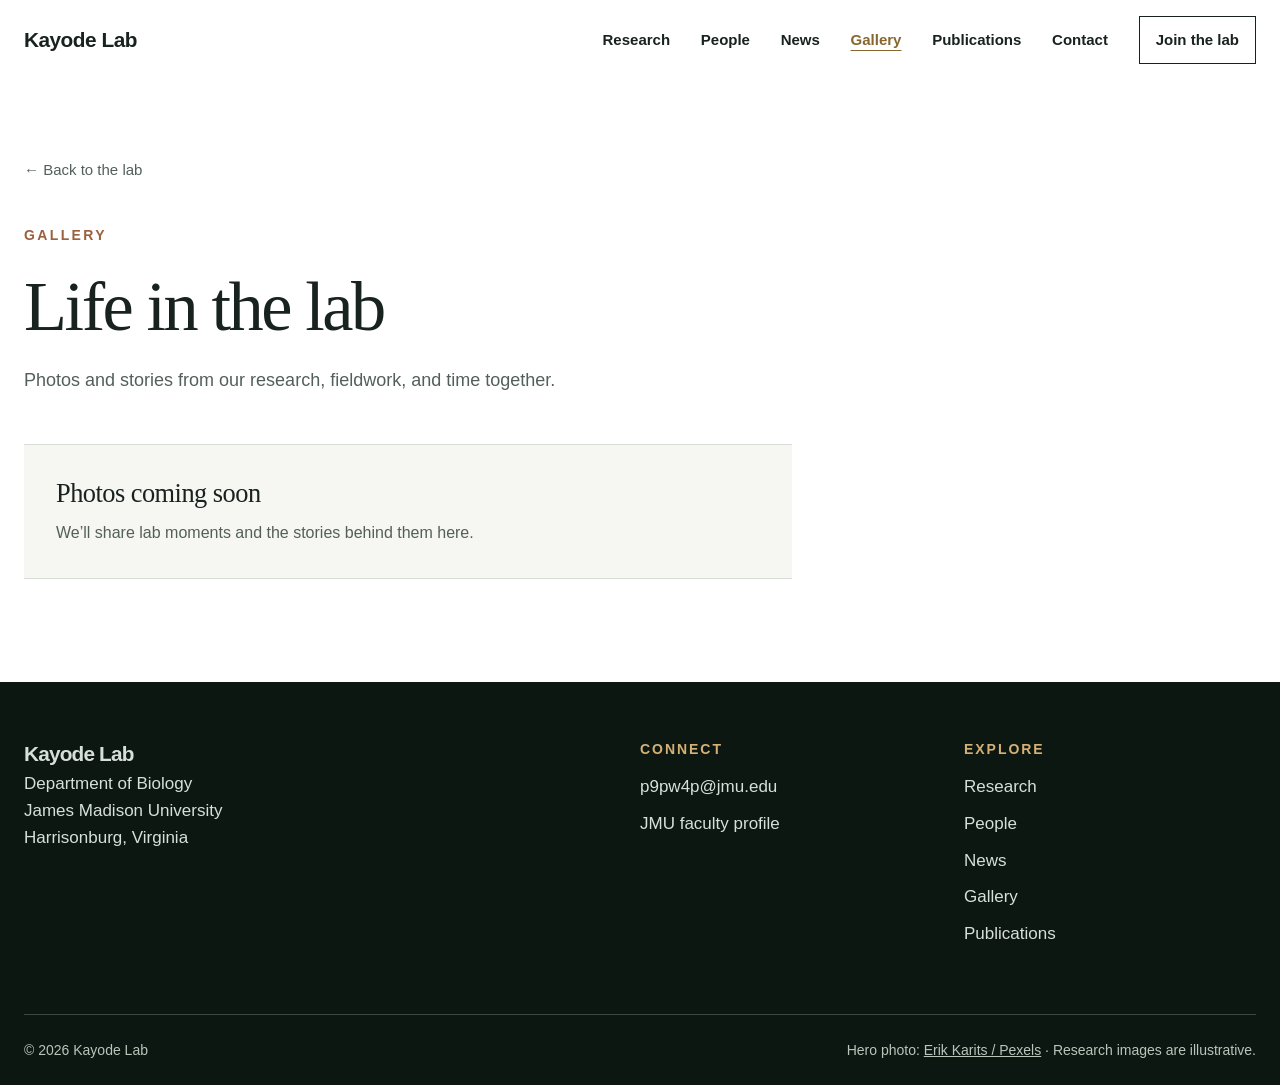
==== gallery.html @ eef9dad8 "Update members, gallery, news archive and header." ====
<!doctype html>
<html lang="en">
<head>
  <meta charset="utf-8">
  <meta name="viewport" content="width=device-width, initial-scale=1">
  <meta name="theme-color" content="#18221f">
  <meta name="description" content="Photos and stories from Kayode Lab at James Madison University: lab life, research, fieldwork, and shared milestones.">
  <title>Gallery | Kayode Lab</title>
  <link rel="stylesheet" href="styles.css?v=20261001-v5">
  <script src="news-data.js?v=20261001-v5" defer></script>
  <script src="script.js?v=20261001-v5" defer></script>
</head>
<body class="gallery-page">
  <a class="skip-link" href="#main">Skip to content</a>
  <header class="site-header" id="top">
    <div class="header-inner wrap">
      <a class="wordmark" href="index.html" aria-label="Kayode Lab, home"><span class="wordmark-name">Kayode</span> <span class="wordmark-lab">Lab</span></a>
      <button class="menu-toggle" type="button" aria-expanded="false" aria-controls="primary-nav" aria-label="Open menu"><span></span><span></span><span></span></button>
      <nav id="primary-nav" class="primary-nav" aria-label="Main navigation">
        <a href="index.html#research">Research</a>
        <a href="index.html#people">People</a>
        <a href="index.html#news">News</a>
        <a href="gallery.html" aria-current="page">Gallery</a>
        <a href="https://scholar.google.com/citations?hl=en&amp;user=4zWHbgIAAAAJ" target="_blank" rel="noopener noreferrer">Publications</a>
        <a href="index.html#contact">Contact</a>
        <a class="nav-join" href="index.html#join">Join the lab</a>
      </nav>
    </div>
  </header>
  <main id="main" class="gallery-main">
    <div class="wrap">
      <header class="gallery-intro">
        <a class="gallery-back" href="index.html">← Back to the lab</a>
        <p class="section-label">Gallery</p>
        <h1>Life in the lab</h1>
        <p class="gallery-intro-copy">Photos and stories from our research, fieldwork, and time together.</p>
      </header>
      <div class="gallery-empty">
        <h2>Photos coming soon</h2>
        <p>We’ll share lab moments and the stories behind them here.</p>
      </div>
      <!-- Add photo stories here using GALLERY_GUIDE.txt. Remove gallery-empty when adding the first story. -->
      <div class="gallery-grid"></div>
    </div>
    <dialog class="gallery-dialog" aria-label="Enlarged lab photograph">
      <button class="gallery-close" type="button" aria-label="Close enlarged photograph">Close <span aria-hidden="true">×</span></button>
      <img class="gallery-enlarged" alt="">
      <p class="gallery-enlarged-caption"></p>
    </dialog>
  </main>
  <footer class="site-footer" id="contact">
    <div class="wrap footer-grid"><div><a class="footer-brand" href="index.html">Kayode Lab</a><p>Department of Biology<br>James Madison University<br>Harrisonburg, Virginia</p></div><div><p class="footer-heading">Connect</p><a href="mailto:p9pw4p@jmu.edu">p9pw4p@jmu.edu</a><a href="https://www.jmu.edu/biology/people/current-people/faculty/faculty-kayode.shtml" target="_blank" rel="noopener noreferrer">JMU faculty profile</a></div><div><p class="footer-heading">Explore</p><a href="index.html#research">Research</a><a href="index.html#people">People</a><a href="index.html#news">News</a><a href="gallery.html">Gallery</a><a href="https://scholar.google.com/citations?hl=en&amp;user=4zWHbgIAAAAJ" target="_blank" rel="noopener noreferrer">Publications</a></div></div>
    <div class="wrap footer-bottom"><span>© 2026 Kayode Lab</span><span>Hero photo: <a href="https://www.pexels.com/photo/a-mosquito-on-a-leaf-10389982/" target="_blank" rel="noopener noreferrer">Erik Karits / Pexels</a> · Research images are illustrative.</span></div>
  </footer>
</body>
</html>
---- styles.css ----
:root{--paper:#f6f6f2;--white:#fff;--ink:#18221f;--secondary:#53605a;--line:#d7ddd7;--accent:#9b603d;--gold:#d5b176;--gold-ink:#87662f;--dark:#16231d;scroll-behavior:smooth}
*,*::before,*::after{box-sizing:border-box}
html{scroll-padding-top:5rem}
body{margin:0;color:var(--ink);background:var(--paper);font-family:Arial,Helvetica,sans-serif;font-size:1.0625rem;line-height:1.55}
a{color:inherit}
button{font:inherit}
img{max-width:100%;display:block}
em{font-style:italic}
:focus-visible{outline:3px solid #b1744e;outline-offset:4px}
.wrap{width:min(100% - 3rem,1240px);margin-inline:auto}
.skip-link{position:absolute;top:-5rem;left:1rem;padding:.7rem 1rem;background:var(--white);z-index:100}
.skip-link:focus{top:1rem}
.site-header{background:var(--white);position:relative;z-index:10}
.header-inner{min-height:5rem;display:flex;justify-content:space-between;align-items:center;gap:2rem}
.wordmark{display:inline-flex;align-items:baseline;gap:.35rem;text-decoration:none;white-space:nowrap}
.wordmark-name,.wordmark-lab{font:600 1.3rem/1.2 Arial,Helvetica,sans-serif;letter-spacing:-.025em;color:var(--ink)}
.primary-nav{display:flex;align-items:center;gap:clamp(1rem,2.4vw,2rem)}
.primary-nav a{text-decoration:none;font-size:.9375rem;font-weight:700;padding:.5rem 0}
.primary-nav a:hover,.site-footer a:hover{text-decoration:underline;text-underline-offset:.35em}
.primary-nav .nav-join{border:1px solid var(--ink);padding:.7rem 1rem;white-space:nowrap}
.menu-toggle{display:none}
.hero{min-height:37rem;position:relative;isolation:isolate;overflow:hidden;background:var(--dark);color:#fff;display:flex;align-items:center}
.hero::before{content:"";position:absolute;top:0;right:0;bottom:0;width:49%;z-index:-2;background:url("assets/mosquito-pexels.jpg") center 48%/cover no-repeat;transform:scaleX(-1)}
.hero::after{content:"";position:absolute;inset:0;z-index:-1;background:linear-gradient(90deg,#16231d 0%,#16231d 47%,rgba(22,35,29,.44) 74%,rgba(22,35,29,.08) 100%)}
.hero-inner{padding-block:5.5rem}
.eyebrow,.section-label{margin:0 0 1.3rem;text-transform:uppercase;letter-spacing:.17em;font-size:.875rem;font-weight:700}
.eyebrow{color:var(--gold)}
h1,h2,h3,p{margin-top:0}
h1,h2{font-family:Georgia,'Times New Roman',serif;font-weight:400;letter-spacing:-.045em}
h1{font-size:clamp(3rem,4.7vw,4.75rem);line-height:1.09;max-width:38rem;margin-bottom:1.65rem}
.hero-statement{font:italic 400 clamp(1.2rem,1.7vw,1.5rem)/1.45 Georgia,'Times New Roman',serif;max-width:36rem;margin-bottom:2.1rem}
.text-link{display:inline-flex;align-items:center;gap:.5rem;text-decoration:none;border-bottom:1px solid currentColor;padding-bottom:.45rem;font-size:.9rem;text-transform:uppercase;letter-spacing:.09em;font-weight:700}
.text-link.light{color:#fff;border-color:var(--gold)}
.text-link:hover{gap:.85rem}
.section-pad{padding-block:clamp(4.5rem,8vw,7rem)}
.section-label{color:var(--accent)}
h2{font-size:clamp(2.15rem,4vw,3.6rem);line-height:1.15;margin-bottom:0}
.perspective{background:var(--white)}
.perspective-grid{display:grid;grid-template-columns:1.25fr .75fr;gap:clamp(3rem,7vw,8rem)}
.perspective-copy{font-size:1.125rem;line-height:1.7;color:var(--secondary);margin:3rem 0 0}
.research{background:var(--paper)}
.section-heading{display:flex;justify-content:space-between;align-items:end;gap:2rem;margin-bottom:2.4rem}
.section-heading>p{max-width:18rem;margin:0;color:var(--secondary);line-height:1.6}
.research-list{border-top:1px solid var(--line)}
.research-item{display:grid;grid-template-columns:minmax(0,1fr) 10.5rem;gap:clamp(1.5rem,4vw,4rem);align-items:center;border-bottom:1px solid var(--line);padding:1.35rem 0}
.research-image{display:block;width:100%;height:7.2rem;object-fit:cover;background:#dbe2da}
.research-copy{display:grid;grid-template-columns:2.7rem minmax(12rem,18rem) minmax(0,1fr);gap:clamp(1rem,2.6vw,2.5rem);align-items:baseline}
.number{color:var(--gold-ink);font-size:.9375rem;font-weight:700}
.research-item h3{font:400 clamp(1.6rem,2.35vw,2.05rem)/1.2 Georgia,'Times New Roman',serif;letter-spacing:-.025em;margin:0}
.research-item p{font-size:1.125rem;color:var(--secondary);line-height:1.65;max-width:36rem;margin:0}
.join-section .section-label{color:var(--gold)}
.people{background:var(--white)}
.people-intro{display:block}
.pi-detail{display:grid;grid-template-columns:clamp(9rem,16vw,12rem) minmax(0,1fr);gap:2rem;align-items:start;border-bottom:1px solid var(--line);padding:0 0 2rem;margin-top:2rem}
.pi-photo{display:block;width:100%;height:auto;aspect-ratio:750/932;object-fit:cover;object-position:center top;background:#e0e6e0}
.pi-detail h3{font:400 1.75rem Georgia,'Times New Roman',serif;line-height:1.25;margin:0 0 .75rem}
.pi-detail p{line-height:1.6;color:var(--secondary);margin:0 0 1.4rem}
/* Lab member profiles */
.member-links{display:flex;flex-wrap:wrap;align-items:center;gap:.8rem 1.5rem}
.member-links .text-link{font-size:.875rem;white-space:nowrap}
.student-section{margin-top:2.25rem}
.student-heading{font-size:.875rem;font-weight:700;letter-spacing:.14em;text-transform:uppercase;color:var(--gold-ink);margin:0 0 1.4rem}
.member-list{display:grid;grid-template-columns:repeat(2,minmax(0,1fr));gap:3rem}
.member-card{min-width:0;display:flex;flex-direction:column}
.member-overview{display:grid;grid-template-columns:9.5rem minmax(0,1fr);gap:1.5rem;align-items:start}
.member-photo{display:block;width:9.5rem;height:11.875rem;object-fit:cover;object-position:center center;background:#e0e6e0}
.member-card h3{font:400 1.75rem/1.2 Georgia,'Times New Roman',serif;letter-spacing:-.02em;margin:0 0 .45rem}
.member-role{color:var(--gold-ink);font-size:.875rem;font-weight:700;margin:0 0 .8rem}
.member-academic{font-size:1rem;color:var(--secondary);line-height:1.55;margin:0 0 .9rem}
.member-bio{font-size:1.0625rem;line-height:1.7;color:var(--secondary);margin:1.5rem 0}
.member-card .member-links{margin-top:auto;padding-top:.3rem}
.member-links .member-email{font-family:Arial,Helvetica,sans-serif;font-weight:400;letter-spacing:0;text-transform:none;white-space:normal;overflow-wrap:anywhere}
.news{background:#eaf0e9}
.news.section-pad{padding-block:clamp(4rem,6vw,5.5rem)}
.news h2{margin-bottom:2rem}
.news-list{border-top:1px solid #cbd7cc}
.news-item{display:grid;grid-template-columns:12rem minmax(0,1fr);gap:clamp(2rem,5vw,5rem);border-bottom:1px solid #cbd7cc;padding:2rem 0;max-width:64rem}
.news-meta{display:flex;flex-direction:column;gap:.35rem;color:var(--secondary);font-size:.85rem;line-height:1.4}
.news-year{color:var(--gold-ink);font-weight:700;font-size:1rem}
.news-story h3{font:400 clamp(1.5rem,2.4vw,2rem)/1.25 Georgia,'Times New Roman',serif;letter-spacing:-.025em;margin:0 0 .7rem}
.news-story p{color:var(--secondary);line-height:1.65;max-width:43rem;margin:0}
.publications{background:var(--paper)}
.paper-grid{display:grid;grid-template-columns:repeat(3,minmax(0,1fr));gap:2rem 1.5rem}
.paper-card{min-width:0;text-decoration:none;display:flex;flex-direction:column}
.paper-page{display:flex;flex:1;flex-direction:column;min-height:17.5rem;background:#fff;border:1px solid var(--line);padding:1.35rem 1.45rem;box-shadow:0 4px 12px #1a2c2210;transition:transform .2s ease,box-shadow .2s ease}
.paper-card:hover .paper-page{transform:translateY(-3px);box-shadow:0 11px 25px #1a2c221c}
.paper-masthead{display:block;min-height:2.55rem;font:700 1.55rem/1.05 Georgia,'Times New Roman',serif;letter-spacing:-.055em}
.paper-masthead.science{color:#9b2c2c}.paper-masthead.nejm{font-size:1.18rem;color:#31545b;letter-spacing:-.04em}.paper-masthead.nature{color:#273d38}.paper-masthead.malaria{color:#315c51}.paper-masthead.reports{color:#3b555a}.paper-masthead.plos{font-size:1.25rem;color:#276e78}.paper-masthead.ofid{font-size:1.25rem;color:#4d515f}.paper-masthead.plosone{color:#276e78}.paper-masthead.ijpara{font-size:1.14rem;color:#485f57}
.paper-rule{border-top:2px solid currentColor;opacity:.8;margin:.3rem 0 1.45rem}
.paper-kicker{font-size:.72rem;letter-spacing:.09em;text-transform:uppercase;color:var(--gold-ink);font-weight:700;margin-bottom:.8rem}
.paper-page strong{font:700 clamp(1.1rem,1.4vw,1.35rem)/1.3 Georgia,'Times New Roman',serif;letter-spacing:-.018em}
.paper-doi{font-size:.68rem;color:#6c7972;margin-top:auto;padding-top:1.5rem;overflow-wrap:anywhere}
.paper-meta{display:flex;justify-content:space-between;gap:1rem;padding:.75rem .1rem 0;font-size:.82rem;color:var(--secondary)}
.paper-meta span{color:var(--ink);font-weight:700;white-space:nowrap}
.publications .section-heading .text-link{flex-shrink:0}
.join-section{background:var(--dark);color:#fff}
.join-grid{display:grid;grid-template-columns:1fr .8fr;gap:clamp(3rem,7vw,8rem);align-items:start}
.join-path h3{font:400 1.55rem/1.25 Georgia,'Times New Roman',serif;color:#edca76;margin:0 0 .65rem}
.join-path+.join-path{border-top:1px solid #56655b;padding-top:1.5rem;margin-top:.2rem}
.join-grid p:not(.section-label){line-height:1.7;color:#d5dfd5;font-size:1.125rem;margin:0 0 1.8rem}
.outline-link{display:inline-flex;gap:.8rem;align-items:center;padding:.9rem 1.15rem;border:1px solid #e4ebe3;text-decoration:none;font-size:.9rem;text-transform:uppercase;letter-spacing:.08em;font-weight:700}
.outline-link:hover{background:#fff;color:var(--dark)}
.site-footer{background:#0d1712;color:#d6e0d8;padding:3.5rem 0 1.5rem}
.footer-grid{display:grid;grid-template-columns:2fr 1fr 1fr;gap:2rem}
.footer-brand{font-size:1.3rem;font-weight:700;letter-spacing:-.04em;text-decoration:none}
.footer-grid p{line-height:1.6}
.footer-heading{font-size:.875rem;letter-spacing:.14em;text-transform:uppercase;font-weight:700;color:var(--gold)}
.footer-grid a:not(.footer-brand){display:block;margin-bottom:.65rem;text-decoration:none}
.footer-bottom{display:flex;flex-wrap:wrap;justify-content:space-between;gap:1rem 2rem;border-top:1px solid #3b4841;padding-top:1.5rem;margin-top:3.5rem;font-size:.875rem;line-height:1.6;color:#b9c5bb}
@media(max-width:1100px){.research-copy{grid-template-columns:2.5rem minmax(0,1fr);gap:.35rem 1.5rem}.research-copy p{grid-column:2}.paper-grid{grid-template-columns:repeat(2,minmax(0,1fr))}}
@media(max-width:900px){.member-list{grid-template-columns:1fr;gap:2.5rem}.member-overview{grid-template-columns:8.5rem minmax(0,1fr)}}
@media(max-width:900px){.menu-toggle{display:flex;width:2.75rem;height:2.75rem;flex-direction:column;justify-content:center;gap:.32rem;border:0;background:transparent;padding:.5rem}.menu-toggle span{display:block;width:100%;height:2px;background:var(--ink)}.primary-nav{display:none;position:absolute;top:100%;left:0;right:0;background:var(--white);padding:1rem;border-top:1px solid var(--line);box-shadow:0 14px 18px #15231a20;flex-direction:column;align-items:stretch;gap:.2rem}.primary-nav.is-open{display:flex}.primary-nav a{font-size:1rem;padding:.75rem}.primary-nav .nav-join{margin-top:.5rem;text-align:center}}
@media(max-width:850px){.primary-nav{gap:1rem}.primary-nav a{font-size:.9rem}}
@media(max-width:700px){.wrap{width:min(100% - 2rem,1240px)}.header-inner{min-height:4.5rem}.menu-toggle{display:flex;width:2.75rem;height:2.75rem;flex-direction:column;justify-content:center;gap:.32rem;border:0;background:transparent;padding:.5rem}.menu-toggle span{display:block;width:100%;height:2px;background:var(--ink)}.primary-nav{display:none;position:absolute;top:100%;left:0;right:0;background:var(--white);padding:1rem;border-top:1px solid var(--line);box-shadow:0 14px 18px #15231a20;flex-direction:column;align-items:stretch;gap:.2rem}.primary-nav.is-open{display:flex}.primary-nav a{font-size:1rem;padding:.75rem}.primary-nav .nav-join{margin-top:.5rem;text-align:center}.hero{min-height:38rem}.hero::before{background-position:40% center}.hero::after{background:linear-gradient(90deg,rgba(9,20,16,.9),rgba(9,20,16,.68) 72%,rgba(9,20,16,.35))}.hero-inner{padding-block:5rem 4rem}h1{max-width:35rem;font-size:clamp(2.9rem,8.5vw,4rem)}.perspective-grid,.join-grid{grid-template-columns:1fr;gap:2rem}.perspective-copy{margin:0}.section-heading{display:block}.section-heading>p{margin-top:1rem;max-width:35rem}.research-item{grid-template-columns:minmax(0,1fr) 7rem;gap:1.25rem;align-items:center}.research-image{width:7rem;height:6rem}.research-copy{grid-template-columns:1fr;gap:.35rem}.research-copy p{grid-column:1;font-size:1rem;line-height:1.5}.research-item h3{font-size:1.45rem}.footer-grid{grid-template-columns:1fr 1fr}.footer-grid>div:first-child{grid-column:1/-1}}
@media(max-width:430px){h1{font-size:clamp(2.55rem,9vw,3rem)}.hero{min-height:40rem}.pi-detail{grid-template-columns:1fr}.pi-photo{max-width:12rem}.footer-grid{grid-template-columns:1fr}.footer-grid>div:first-child{grid-column:auto}.footer-bottom{flex-direction:column;gap:.5rem}}
@media(max-width:540px){.paper-grid{grid-template-columns:1fr;gap:1.6rem}.paper-page{min-height:15.5rem}.research-item{grid-template-columns:minmax(0,1fr) 5.8rem;gap:.9rem}.research-image{width:5.8rem;height:5.8rem}}
@media(max-width:540px){.news-item{grid-template-columns:1fr;gap:1rem;padding:1.5rem 0}.news-meta{flex-direction:row;gap:.7rem;align-items:baseline}}
@media(max-width:540px){.member-overview{grid-template-columns:6.5rem minmax(0,1fr);gap:1rem}.member-photo{width:6.5rem;height:8.125rem}.member-card h3{font-size:1.5rem}.member-bio{font-size:1rem}.student-section{margin-top:2.75rem}}
@media(max-width:700px){.publications .section-heading .text-link{margin-top:1.5rem}}
@media(max-width:700px){.hero::before{width:100%;opacity:.48}.hero::after{background:linear-gradient(90deg,rgba(22,35,29,.96),rgba(22,35,29,.78) 72%,rgba(22,35,29,.58))}}
@media(prefers-reduced-motion:reduce){:root{scroll-behavior:auto}}

/* Lab gallery */
.gallery-grid:not(:empty){display:grid;grid-template-columns:repeat(2,minmax(0,1fr));gap:3rem 2rem;margin-top:2.5rem}
.gallery-figure{min-width:0;margin:0}
.gallery-photo-button{display:block;width:100%;border:0;background:var(--paper);padding:0;cursor:zoom-in}
.gallery-photo-button img{display:block;width:100%;aspect-ratio:4/3;object-fit:cover}
.gallery-figure figcaption{color:var(--secondary);font-size:1rem;line-height:1.55;padding-top:.85rem}
.gallery-date{display:block;font-size:.8125rem;color:var(--gold-ink);font-weight:700;margin-bottom:.3rem}
.gallery-dialog{width:min(100% - 2rem,1100px);max-height:92vh;border:0;padding:3.5rem 1.5rem 1.5rem;color:var(--ink);background:var(--white)}
.gallery-dialog::backdrop{background:rgba(9,20,16,.8)}
.gallery-close{position:absolute;right:1.25rem;top:.65rem;display:flex;align-items:center;gap:.65rem;border:0;background:transparent;padding:.5rem;color:var(--ink);cursor:pointer;font-size:.9375rem}
.gallery-close span{font-size:1.6rem;line-height:1}
.gallery-enlarged{width:100%;max-height:70vh;object-fit:contain}
.gallery-enlarged-caption{font-size:1rem;color:var(--secondary);line-height:1.55;margin:1rem 0 0}
@media(max-width:900px){.gallery-grid:not(:empty){grid-template-columns:repeat(2,minmax(0,1fr))}}
@media(max-width:540px){.gallery-grid:not(:empty){grid-template-columns:1fr;gap:1.75rem}.gallery-dialog{padding-inline:1rem}}

.member-graduation{font-size:.9375rem;line-height:1.6;color:var(--secondary);margin:0}.member-graduation span{color:var(--ink)}

/* Dedicated Gallery page */
.primary-nav a[aria-current="page"]{color:var(--gold-ink);text-decoration:underline;text-underline-offset:.35em}
.gallery-page{background:var(--white)}
.gallery-main{padding:clamp(3rem,6vw,5rem) 0 clamp(4rem,8vw,7rem);min-height:60vh}
.gallery-back{display:inline-block;color:var(--secondary);font-size:.9375rem;text-decoration:none;margin-bottom:2.75rem}
.gallery-back:hover{text-decoration:underline;text-underline-offset:.25em}
.gallery-intro{max-width:48rem}
.gallery-intro h1{color:var(--ink);font:400 clamp(2.8rem,5.5vw,4.5rem)/1.1 Georgia,'Times New Roman',serif;letter-spacing:-.035em;margin:0 0 1.25rem;max-width:none}
.gallery-intro-copy{color:var(--secondary);font-size:1.125rem;line-height:1.7;margin:0;max-width:36rem}
.gallery-empty{padding:2rem;border-block:1px solid var(--line);background:var(--paper);margin-top:3rem;max-width:48rem}
.gallery-empty h2{font:400 1.65rem/1.25 Georgia,'Times New Roman',serif;letter-spacing:-.02em;margin:0 0 .65rem}
.gallery-empty p{color:var(--secondary);font-size:1rem;line-height:1.65;margin:0}
.gallery-story h2{font:400 clamp(1.5rem,2.4vw,1.9rem)/1.25 Georgia,'Times New Roman',serif;letter-spacing:-.02em;margin:.45rem 0 .65rem}
.gallery-story p{font-size:1.0625rem;line-height:1.7;color:var(--secondary);margin:0;max-width:34rem}
@media(max-width:540px){.gallery-main{padding-top:2.5rem}.gallery-back{margin-bottom:2rem}.gallery-empty{padding:1.5rem}.gallery-story p{font-size:1rem}}
@media(max-width:900px) and (min-width:541px){.member-photo{width:8.5rem;height:10.625rem}}

/* Homepage news link and complete archive. */
.news-archive-link{display:inline-block;margin-top:2rem}
.news-archive-main .news-list{margin-top:3rem}
.news-archive-main .news-item{max-width:none}
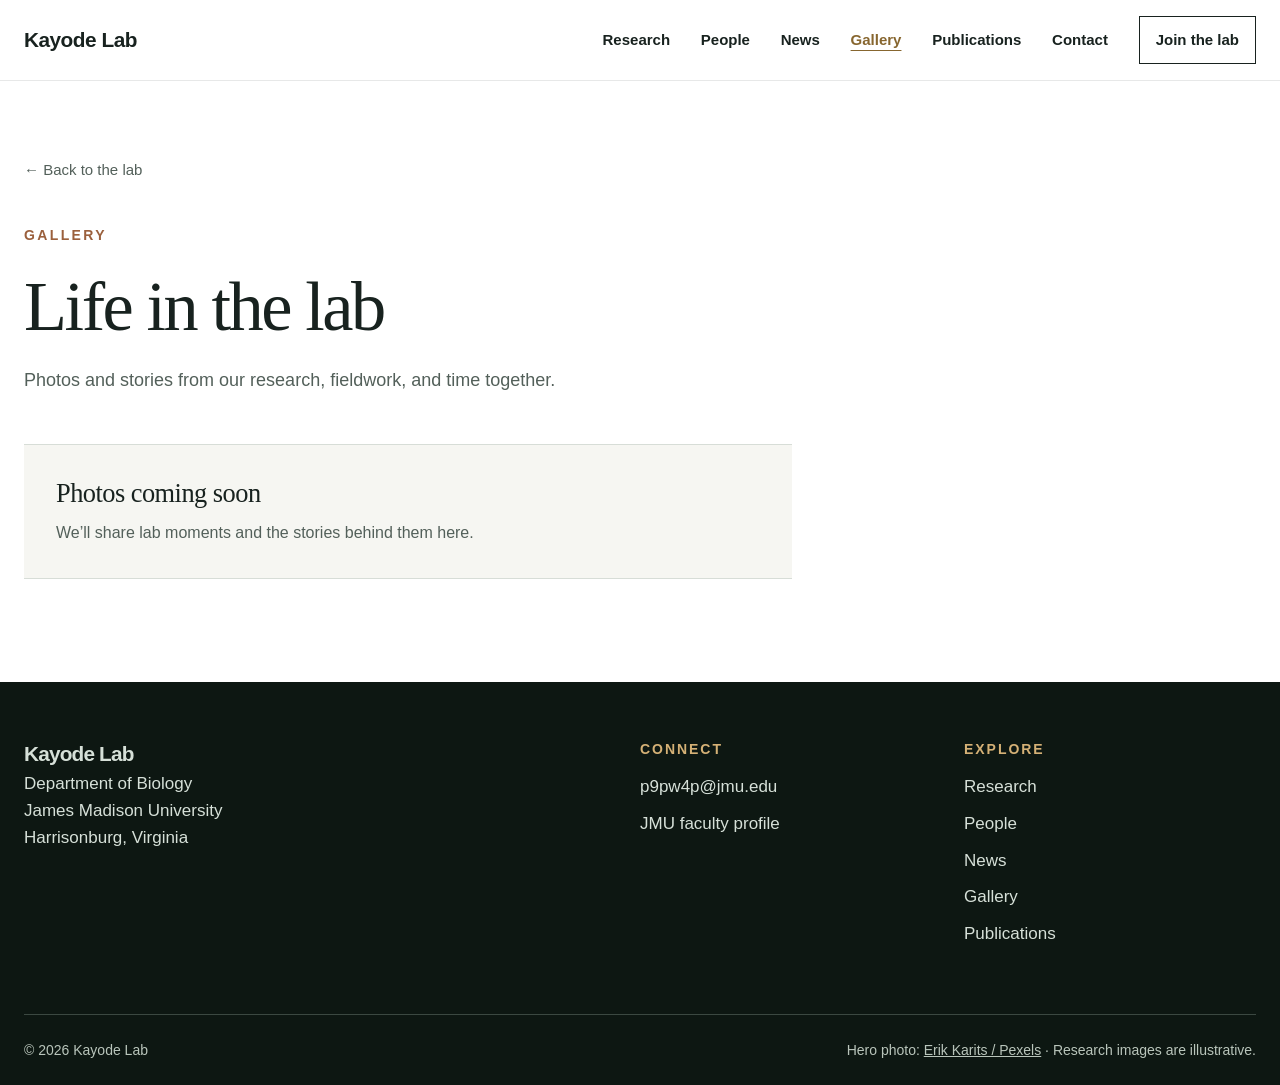
==== commit 6063ae5a: "Refresh fix and sticky head fix 2 attempt" ====
--- a/gallery.html
+++ b/gallery.html
@@ -6,9 +6,10 @@
   <meta name="theme-color" content="#18221f">
   <meta name="description" content="Photos and stories from Kayode Lab at James Madison University: lab life, research, fieldwork, and shared milestones.">
   <title>Gallery | Kayode Lab</title>
-  <link rel="stylesheet" href="styles.css?v=20261001-v5">
-  <script src="news-data.js?v=20261001-v5" defer></script>
-  <script src="script.js?v=20261001-v5" defer></script>
+  <script src="navigation.js?v=20261001-navigation2"></script>
+  <link rel="stylesheet" href="styles.css?v=20261001-navigation2">
+  <script src="cms-content.js?v=20261001-navigation2" defer></script>
+  <script src="script.js?v=20261001-navigation2" defer></script>
 </head>
 <body class="gallery-page">
   <a class="skip-link" href="#main">Skip to content</a>
--- a/styles.css
+++ b/styles.css
@@ -1,7 +1,7 @@
-:root{--paper:#f6f6f2;--white:#fff;--ink:#18221f;--secondary:#53605a;--line:#d7ddd7;--accent:#9b603d;--gold:#d5b176;--gold-ink:#87662f;--dark:#16231d;scroll-behavior:smooth}
+:root{--paper:#f6f6f2;--white:#fff;--ink:#18221f;--secondary:#53605a;--line:#d7ddd7;--accent:#9b603d;--gold:#d5b176;--gold-ink:#87662f;--dark:#16231d;--header-height:5rem;scroll-behavior:smooth}
 *,*::before,*::after{box-sizing:border-box}
-html{scroll-padding-top:5rem}
-body{margin:0;color:var(--ink);background:var(--paper);font-family:Arial,Helvetica,sans-serif;font-size:1.0625rem;line-height:1.55}
+html{scroll-padding-top:calc(var(--header-height) + 1rem)}
+body{margin:0;padding-top:var(--header-height);color:var(--ink);background:var(--paper);font-family:Arial,Helvetica,sans-serif;font-size:1.0625rem;line-height:1.55}
 a{color:inherit}
 button{font:inherit}
 img{max-width:100%;display:block}
@@ -10,7 +10,7 @@
 .wrap{width:min(100% - 3rem,1240px);margin-inline:auto}
 .skip-link{position:absolute;top:-5rem;left:1rem;padding:.7rem 1rem;background:var(--white);z-index:100}
 .skip-link:focus{top:1rem}
-.site-header{background:var(--white);position:relative;z-index:10}
+.site-header{background:var(--white);position:fixed;top:0;left:0;right:0;z-index:50;box-shadow:0 1px 0 rgba(24,34,31,.1)}
 .header-inner{min-height:5rem;display:flex;justify-content:space-between;align-items:center;gap:2rem}
 .wordmark{display:inline-flex;align-items:baseline;gap:.35rem;text-decoration:none;white-space:nowrap}
 .wordmark-name,.wordmark-lab{font:600 1.3rem/1.2 Arial,Helvetica,sans-serif;letter-spacing:-.025em;color:var(--ink)}
@@ -159,3 +159,12 @@
 .news-archive-link{display:inline-block;margin-top:2rem}
 .news-archive-main .news-list{margin-top:3rem}
 .news-archive-main .news-item{max-width:none}
+/* Editable content keeps the existing site layout. */
+[hidden]{display:none!important}
+.member-photo-placeholder{display:flex;align-items:center;justify-content:center;color:var(--secondary);font-size:1.6rem;font-weight:600}
+.news-story p,.member-bio,.gallery-story p{white-space:pre-line}
+.paper-masthead.neutral{font-family:Georgia,'Times New Roman',serif;font-size:1.25rem;line-height:1.2}
+
+/* Keep the open mobile menu within the screen below the sticky header. */
+@media(max-width:900px){.primary-nav{max-height:calc(100vh - var(--header-height));max-height:calc(100dvh - var(--header-height));overflow-y:auto}}
+@media(max-width:700px){:root{--header-height:4.5rem}}
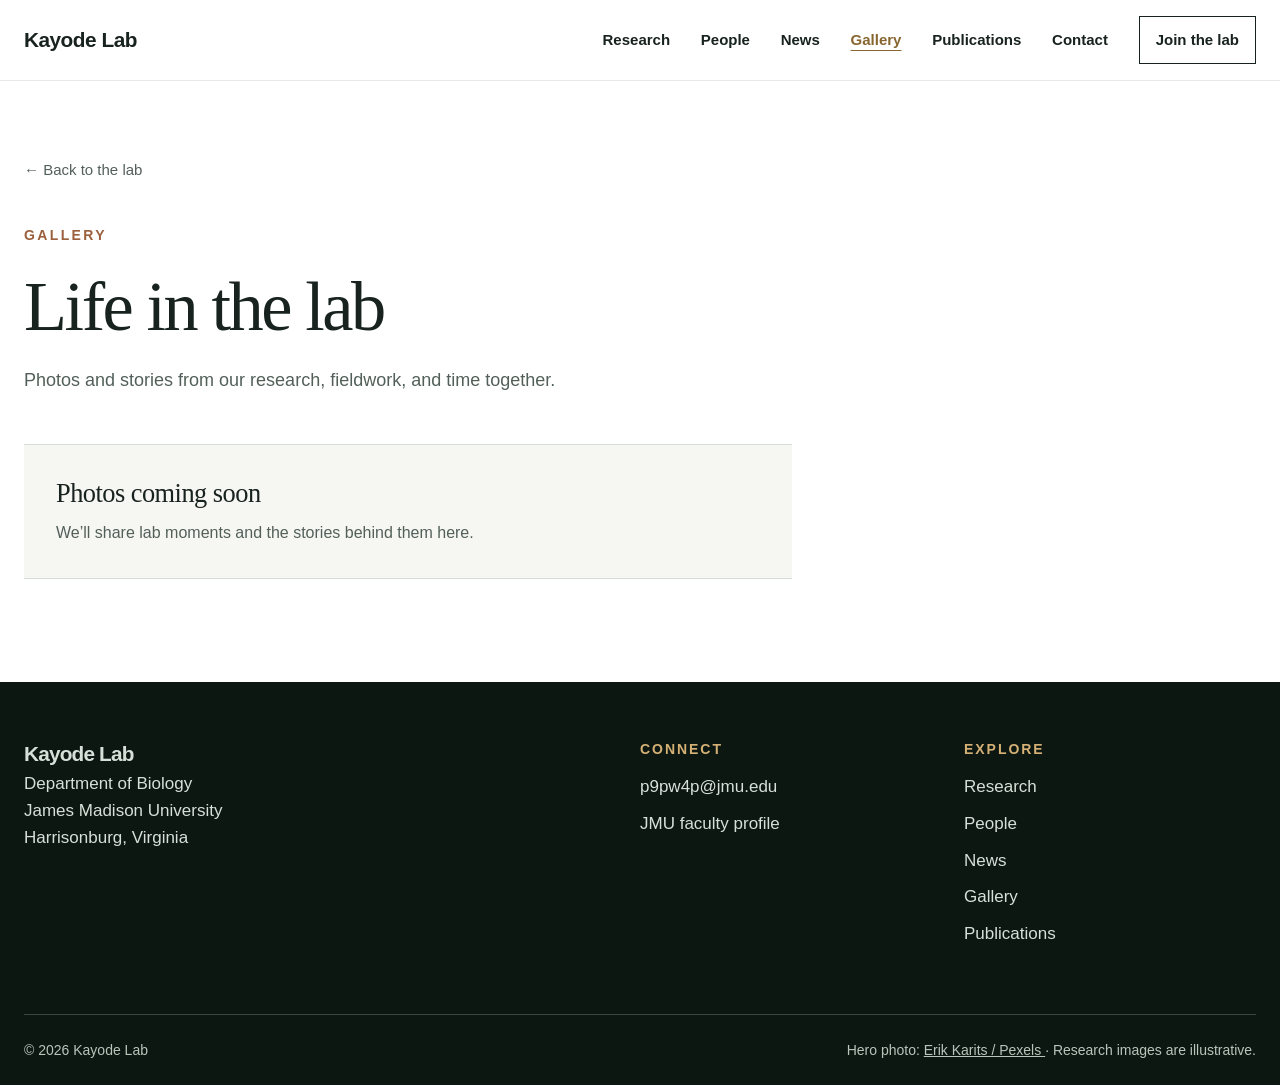
==== commit c5c1fc07: "Update gallery.html" ====
--- a/gallery.html
+++ b/gallery.html
@@ -10,48 +10,120 @@
   <link rel="stylesheet" href="styles.css?v=20261001-navigation2">
   <script src="cms-content.js?v=20261001-navigation2" defer></script>
   <script src="script.js?v=20261001-navigation2" defer></script>
+  <script src="site-editor.js?v=20261004-editor1" defer></script>
 </head>
+
 <body class="gallery-page">
   <a class="skip-link" href="#main">Skip to content</a>
+
   <header class="site-header" id="top">
     <div class="header-inner wrap">
-      <a class="wordmark" href="index.html" aria-label="Kayode Lab, home"><span class="wordmark-name">Kayode</span> <span class="wordmark-lab">Lab</span></a>
-      <button class="menu-toggle" type="button" aria-expanded="false" aria-controls="primary-nav" aria-label="Open menu"><span></span><span></span><span></span></button>
+      <a class="wordmark" href="index.html" aria-label="Kayode Lab, home">
+        <span class="wordmark-name">Kayode</span>
+        <span class="wordmark-lab">Lab</span>
+      </a>
+
+      <button class="menu-toggle" type="button"
+        aria-expanded="false"
+        aria-controls="primary-nav"
+        aria-label="Open menu">
+        <span></span><span></span><span></span>
+      </button>
+
       <nav id="primary-nav" class="primary-nav" aria-label="Main navigation">
         <a href="index.html#research">Research</a>
         <a href="index.html#people">People</a>
         <a href="index.html#news">News</a>
         <a href="gallery.html" aria-current="page">Gallery</a>
-        <a href="https://scholar.google.com/citations?hl=en&amp;user=4zWHbgIAAAAJ" target="_blank" rel="noopener noreferrer">Publications</a>
+        <a href="index.html#publications">Publications</a>
         <a href="index.html#contact">Contact</a>
         <a class="nav-join" href="index.html#join">Join the lab</a>
       </nav>
     </div>
   </header>
+
   <main id="main" class="gallery-main">
     <div class="wrap">
       <header class="gallery-intro">
         <a class="gallery-back" href="index.html">← Back to the lab</a>
         <p class="section-label">Gallery</p>
         <h1>Life in the lab</h1>
-        <p class="gallery-intro-copy">Photos and stories from our research, fieldwork, and time together.</p>
+        <p class="gallery-intro-copy">
+          Photos and stories from our research, fieldwork, and time together.
+        </p>
       </header>
+
       <div class="gallery-empty">
         <h2>Photos coming soon</h2>
         <p>We’ll share lab moments and the stories behind them here.</p>
       </div>
-      <!-- Add photo stories here using GALLERY_GUIDE.txt. Remove gallery-empty when adding the first story. -->
+
+      <!-- Add photo stories here using GALLERY_GUIDE.txt.
+           Remove gallery-empty when adding the first story. -->
       <div class="gallery-grid"></div>
     </div>
+
     <dialog class="gallery-dialog" aria-label="Enlarged lab photograph">
-      <button class="gallery-close" type="button" aria-label="Close enlarged photograph">Close <span aria-hidden="true">×</span></button>
+      <button class="gallery-close" type="button"
+        aria-label="Close enlarged photograph">
+        Close <span aria-hidden="true">×</span>
+      </button>
       <img class="gallery-enlarged" alt="">
       <p class="gallery-enlarged-caption"></p>
     </dialog>
   </main>
+
   <footer class="site-footer" id="contact">
-    <div class="wrap footer-grid"><div><a class="footer-brand" href="index.html">Kayode Lab</a><p>Department of Biology<br>James Madison University<br>Harrisonburg, Virginia</p></div><div><p class="footer-heading">Connect</p><a href="mailto:p9pw4p@jmu.edu">p9pw4p@jmu.edu</a><a href="https://www.jmu.edu/biology/people/current-people/faculty/faculty-kayode.shtml" target="_blank" rel="noopener noreferrer">JMU faculty profile</a></div><div><p class="footer-heading">Explore</p><a href="index.html#research">Research</a><a href="index.html#people">People</a><a href="index.html#news">News</a><a href="gallery.html">Gallery</a><a href="https://scholar.google.com/citations?hl=en&amp;user=4zWHbgIAAAAJ" target="_blank" rel="noopener noreferrer">Publications</a></div></div>
-    <div class="wrap footer-bottom"><span>© 2026 Kayode Lab</span><span>Hero photo: <a href="https://www.pexels.com/photo/a-mosquito-on-a-leaf-10389982/" target="_blank" rel="noopener noreferrer">Erik Karits / Pexels</a> · Research images are illustrative.</span></div>
+    <div class="wrap footer-grid">
+      <div>
+        <a class="footer-brand" href="index.html">Kayode Lab</a>
+        <p>
+          Department of Biology<br>
+          James Madison University<br>
+          Harrisonburg, Virginia
+        </p>
+      </div>
+
+      <div>
+        <p class="footer-heading">Connect</p>
+        <a href="mailto:p9pw4p@jmu.edu">p9pw4p@jmu.edu</a>
+        <a href="https://www.jmu.edu/biology/people/current-people/faculty/faculty-kayode.shtml"
+          target="_blank" rel="noopener noreferrer">
+          JMU faculty profile
+        </a>
+      </div>
+
+      <div>
+        <p class="footer-heading">Explore</p>
+        <a href="index.html#research">Research</a>
+        <a href="index.html#people">People</a>
+        <a href="index.html#news">News</a>
+        <a href="gallery.html">Gallery</a>
+        <a href="https://scholar.google.com/citations?hl=en&amp;user=4zWHbgIAAAAJ"
+          target="_blank" rel="noopener noreferrer">
+          Publications
+        </a>
+      </div>
+    </div>
+
+    <div class="wrap footer-bottom">
+      <span>© 2026 Kayode Lab</span>
+      <span>
+        Hero photo:
+        <a href="https://www.pexels.com/photo/a-mosquito-on-a-leaf-10389982/"
+          target="_blank" rel="noopener noreferrer">
+          Erik Karits / Pexels
+        </a>
+        · Research images are illustrative.
+      </span>
+    </div>
   </footer>
+
+  <!-- Cloudflare Web Analytics -->
+  <script type="module"
+    src="https://static.cloudflareinsights.com/beacon.min.js"
+    data-cf-beacon='{"token":"c8604db7d9a0423f86e18057ab9093e6"}'>
+  </script>
+  <!-- End Cloudflare Web Analytics -->
 </body>
 </html>
